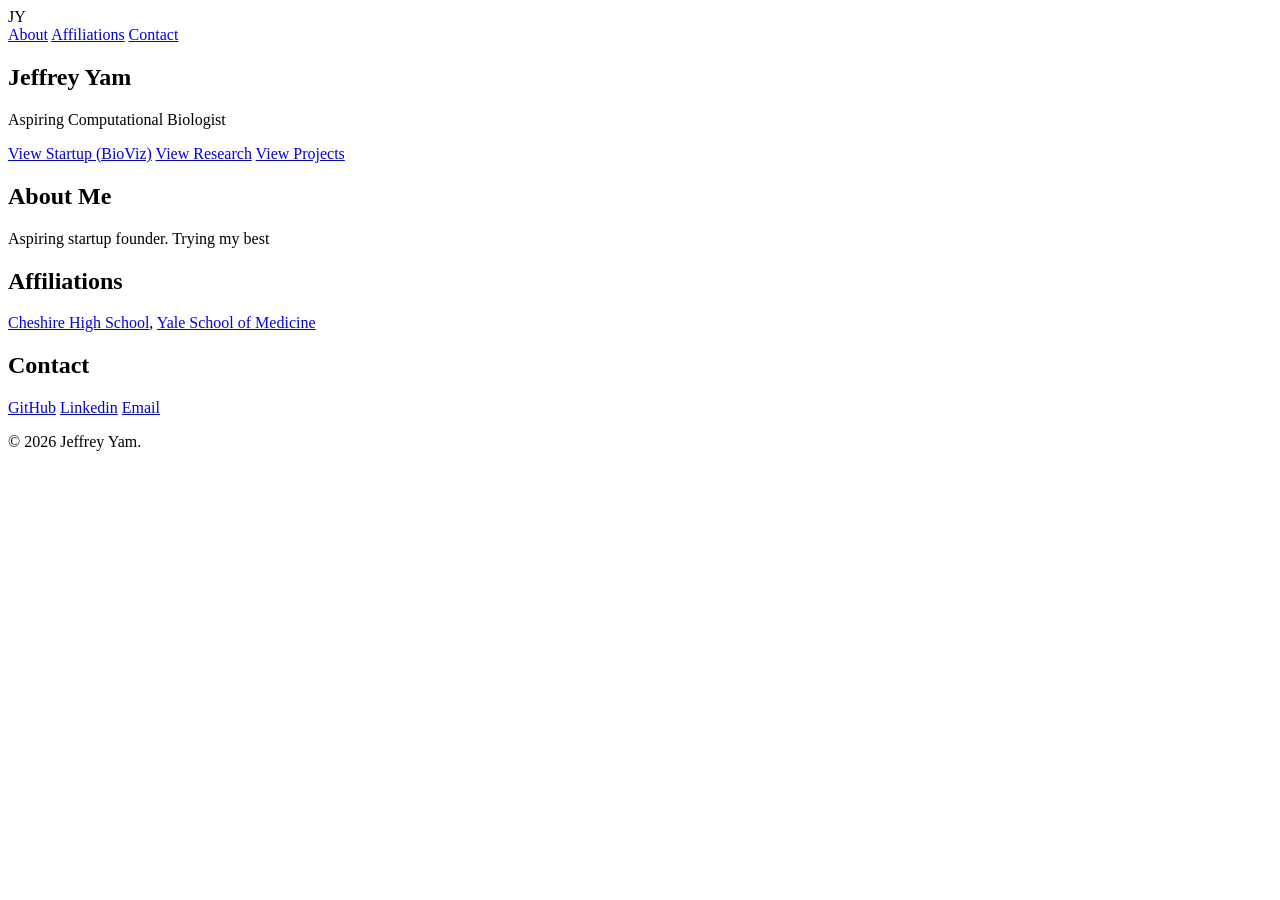
==== index.html @ 30c18504 "small website updates" ====
<!DOCTYPE html>
<html lang="en">
<head>
    <meta charset="UTF-8">
    <meta name="viewport" content="width=device-width, initial-scale=1.0">
    <title>Jeffrey Yam</title>
    <link rel="stylesheet" href="style.css">
</head>
<body>

    <!-- Header / Navigation -->
    <header>
        <div class="logo">JY</div>
        <nav>
            <a href="#about">About</a>
            <a href="#affiliations">Affiliations</a>
            <a href="#contact">Contact</a>
        </nav>
    </header>

    <!-- Hero Section -->
    <section class="hero">
        <h1>Jeffrey Yam</h1>
        <p>Aspiring Computational Biologist</p>
        <div class="cta-buttons">
            <a href="websiteSetup/startup.html" class="btn primary">View Startup (BioViz)</a>
            <a href="websiteSetup/research.html" class="btn secondary">View Research</a>
            <a href="websiteSetup/projects.html" class="btn secondary">View Projects</a>
        </div>
    </section>

    <!-- About Section -->
    <section id="about" class="section">
        <h2>About Me</h2>
        <p>Aspiring startup founder. Trying my best</p>
    </section>


    <!-- Affiliations -->
<section id="affiliations" class="section">
  <h2>Affiliations</h2>
  <p>
    <a href="https://www.cheshire.k12.ct.us/schools/cheshire-high-school/">Cheshire High School</a>,
    <a href="https://medicine.yale.edu/">Yale School of Medicine</a>
  </p>
</section>

    <!-- Contact Section -->
    <section id="contact" class="section">
        <h2>Contact</h2>
        <div class="contact-links">
            <a href="https://github.com/kychilly" target="_blank">GitHub</a>
            <a href="https://www.linkedin.com/in/jeffrey-yam-07495836b/" target="_blank">Linkedin</a>
            <a href="jyam478@gmail.com" target="_blank">Email</a>
        </div>
    </section>

    <!-- Footer -->
    <footer>
        <p>&copy; 2026 Jeffrey Yam.</p>
    </footer>

    <script src="script.js"></script>
</body>
</html>
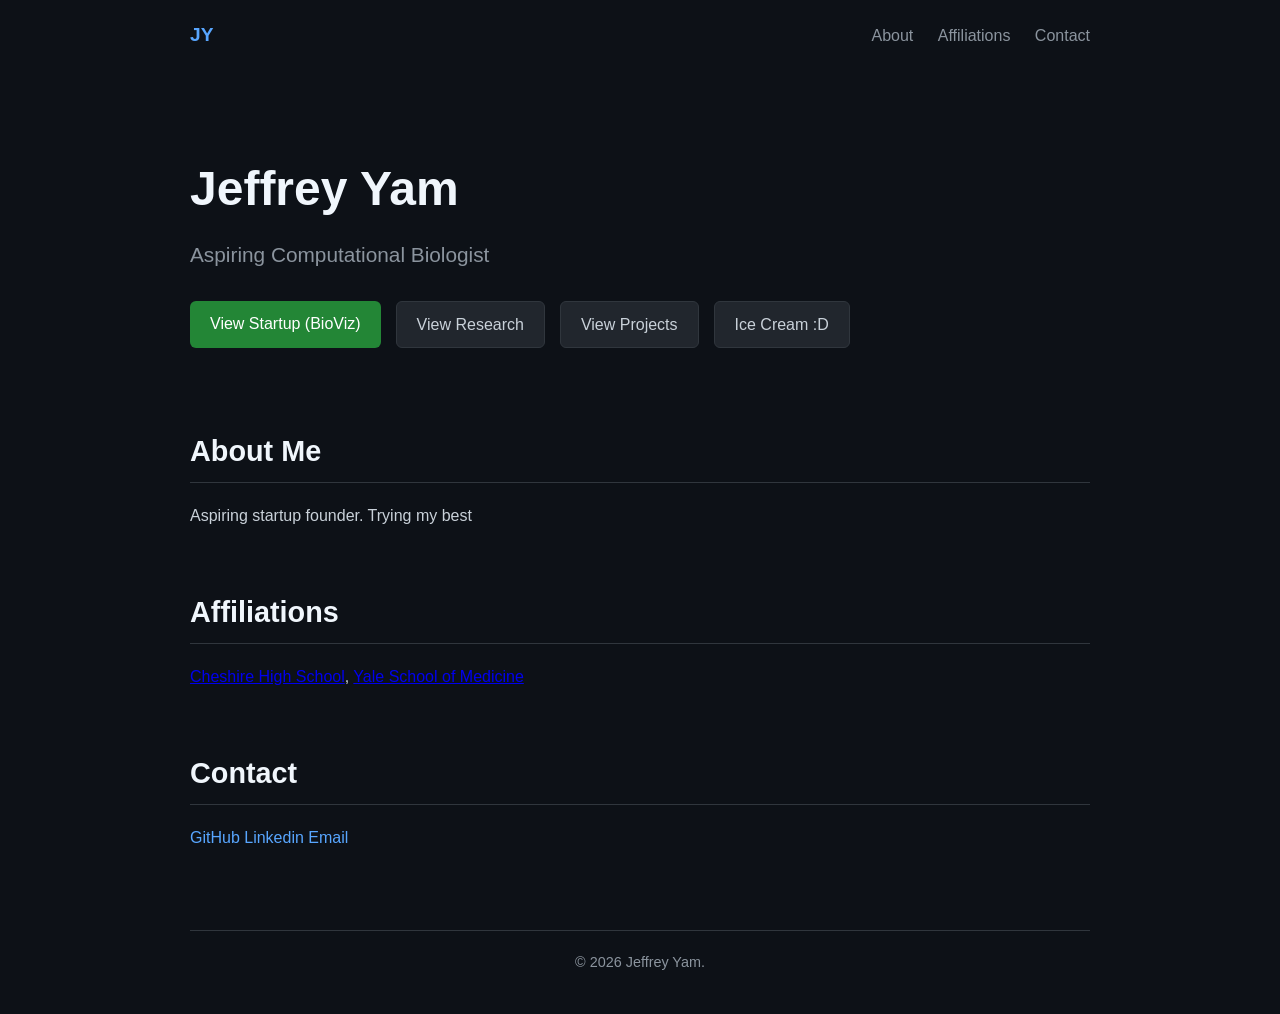
==== commit b63828ed: "vibe coding ice cream game" ====
--- a/index.html
+++ b/index.html
@@ -26,6 +26,7 @@
             <a href="websiteSetup/startup.html" class="btn primary">View Startup (BioViz)</a>
             <a href="websiteSetup/research.html" class="btn secondary">View Research</a>
             <a href="websiteSetup/projects.html" class="btn secondary">View Projects</a>
+            <a href="websiteSetup/icecream.html" class="btn secondary">Ice Cream :D</a>
         </div>
     </section>
 
--- a/style.css
+++ b/style.css
@@ -0,0 +1,197 @@
+/* Reset & Base Styles */
+* {
+    margin: 0;
+    padding: 0;
+    box-sizing: border-box;
+}
+
+body {
+    font-family: -apple-system, BlinkMacSystemFont, "Segoe UI", Roboto, Helvetica, Arial, sans-serif;
+    background-color: #0d1117;
+    color: #c9d1d9;
+    line-height: 1.6;
+    padding: 0 20px;
+}
+
+/* Header & Nav */
+header {
+    max-width: 900px;
+    margin: 0 auto;
+    display: flex;
+    justify-content: space-between;
+    align-items: center;
+    padding: 20px 0;
+}
+
+.logo {
+    font-weight: bold;
+    font-size: 1.2rem;
+    color: #58a6ff;
+}
+
+nav a {
+    color: #8b949e;
+    text-decoration: none;
+    margin-left: 20px;
+    transition: color 0.2s;
+}
+
+nav a:hover {
+    color: #58a6ff;
+}
+
+/* Hero Section */
+.hero {
+    max-width: 900px;
+    margin: 80px auto;
+    text-align: left;
+}
+
+.hero h1 {
+    font-size: 3rem;
+    color: #f0f6fc;
+    margin-bottom: 10px;
+}
+
+.hero p {
+    font-size: 1.3rem;
+    color: #8b949e;
+    margin-bottom: 30px;
+}
+
+/* Buttons */
+.cta-buttons {
+    display: flex;
+    gap: 15px;
+}
+
+.btn {
+    padding: 10px 20px;
+    border-radius: 6px;
+    text-decoration: none;
+    font-weight: 500;
+    transition: background 0.2s;
+}
+
+.btn.primary {
+    background-color: #238636;
+    color: #ffffff;
+}
+
+.btn.primary:hover {
+    background-color: #2ea043;
+}
+
+.btn.secondary {
+    background-color: #21262d;
+    color: #c9d1d9;
+    border: 1px solid #30363d;
+}
+
+.btn.secondary:hover {
+    background-color: #30363d;
+}
+
+/* Sections */
+.section {
+    max-width: 900px;
+    margin: 60px auto;
+}
+
+.section h2 {
+    font-size: 1.8rem;
+    color: #f0f6fc;
+    margin-bottom: 20px;
+    border-bottom: 1px solid #30363d;
+    padding-bottom: 8px;
+}
+
+/* Project Cards Grid */
+.project-grid {
+    display: grid;
+    grid-template-columns: repeat(auto-fit, minmax(260px, 1fr));
+    gap: 20px;
+}
+
+.project-card {
+    background-color: #161b22;
+    border: 1px solid #30363d;
+    border-radius: 6px;
+    padding: 20px;
+    transition: border-color 0.2s;
+}
+
+.project-card:hover {
+    border-color: #8b949e;
+}
+
+.project-card h3 {
+    color: #58a6ff;
+    margin-bottom: 10px;
+}
+
+.project-card p {
+    font-size: 0.95rem;
+    color: #8b949e;
+    margin-bottom: 15px;
+}
+
+.tech-tag {
+    display: inline-block;
+    background-color: #21262d;
+    color: #58a6ff;
+    font-size: 0.8rem;
+    padding: 3px 8px;
+    border-radius: 4px;
+    margin-right: 5px;
+}
+
+/* Contact Links */
+.contact-links a {
+    color: #58a6ff;
+    text-decoration: none;
+    font-weight: 500;
+}
+
+.contact-links a:hover {
+    text-decoration: underline;
+}
+
+/* Footer */
+footer {
+    max-width: 900px;
+    margin: 80px auto 40px auto;
+    text-align: center;
+    color: #8b949e;
+    font-size: 0.9rem;
+    border-top: 1px solid #30363d;
+    padding-top: 20px;
+}
+
+.control-panel {
+    display: flex;
+    justify-content: space-between;
+    align-items: center;
+    background: #ffffff;
+    padding: 10px 15px;
+    border-radius: 8px;
+    margin-bottom: 15px;
+    box-shadow: 0 2px 5px rgba(0,0,0,0.05);
+    font-weight: bold;
+    color: #333;
+}
+
+#mode-toggle-btn {
+    background-color: #ff8c00;
+    color: white;
+    border: none;
+    padding: 8px 14px;
+    border-radius: 6px;
+    cursor: pointer;
+    font-size: 14px;
+    transition: background-color 0.2s;
+}
+
+#mode-toggle-btn:hover {
+    background-color: #e07b00;
+}
